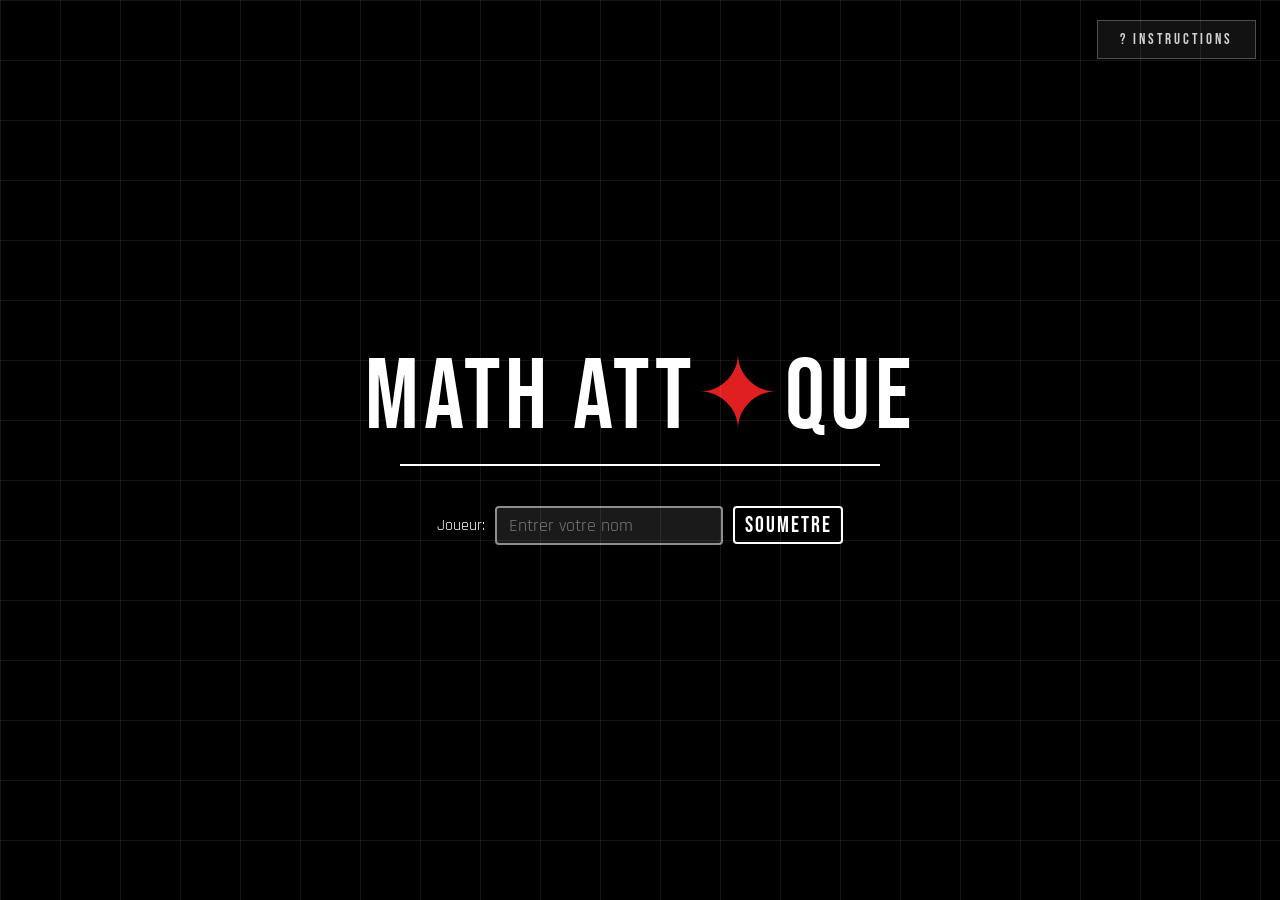
==== index.html @ d56192a2 "Update index.html" ====
<!DOCTYPE html>
<html lang="fr">
<head>
    <meta charset="UTF-8">
    <title>Math Attaque</title>
    <link rel="stylesheet" href="style.css">
</head>
<body>
    <div class="screen" id="introScreen">
        <div class="grid"></div>
        <video id="opening" muted playsinline preload="auto" src="medias/Opening_Scene.mp4"></video>
        <video id="loading" muted playsinline preload="auto" hidden src="medias/Loading_screen.mp4"></video>
    </div>
    <script src="intro.js"></script>
</body>
</html>
---- style.css ----
@import url('https://fonts.googleapis.com/css2?family=Bebas+Neue&family=Rajdhani:wght@400;600;700&display=swap');

body { 
    width: 100%; 
    height: 100vh;     
    background: #000;  
    color: #fff; 
    font-family: 'Rajdhani', sans-serif; 
    overflow: hidden;    
    margin: 0;           
    padding: 0;
}

/* https://developer.mozilla.org/fr/docs/Web/HTML/Element/canvas */
#myCanvas { 
    display: block;
}
/* https://developer.mozilla.org/fr/docs/Web/CSS/gradient/linear-gradient */
.home-overlay { 
    position: absolute; 
    inset: 0; 
    background: linear-gradient(to bottom, rgba(0,0,0,0.2) 0%, rgba(0,0,0,0.6) 50%, rgba(0,0,0,0.97) 100%); 
    z-index: 1;
} 

/* https://developer.mozilla.org/fr/docs/Web/CSS/CSS_flexible_box_layout */
.home-content { 
    position: relative; 
    z-index: 5; 
    height: 100vh; 
    display: flex;      
    flex-direction: column; 
    align-items: center; 
    justify-content: center;
} 
/* https://developer.mozilla.org/fr/docs/Web/CSS/clamp */
.logo { 
    font: 500 clamp(52px, 9vw, 100px) 'Bebas Neue', sans-serif; 
    letter-spacing: 5px; 
    margin-bottom: 6px; 
} 

.logo .star { 
    color: #e02020; 
} 
/* https://stackoverflow.com/questions/4151743/how-can-i-change-the-thickness-of-my-hr-tag */
.logo-underline { 
    width: min(480px, 72vw); 
    height: 2px; 
    background: #ffffff; 
    margin-bottom: 40px; 
}
/* https://www.youtube.com/watch?v=RFGiYHPKWgg */
.username-row {
    display: flex;
    align-items: center;
    gap: 10px;
    position: relative;
    z-index: 20; 
    pointer-events: all;
}
/* https://developer.mozilla.org/fr/docs/Web/CSS/pointer-events */
#username-input {
    background: rgba(255,255,255,0.1);
    border: 2px solid rgba(255,255,255,0.5) !important; 
    outline: none !important;
    border-radius: 4px;
    color: #fff;
    font-family: 'Rajdhani', sans-serif;
    font-size: 18px;
    padding: 6px 12px;
    width: 200px;
    pointer-events: all;
    position: relative;
    z-index: 20;
}

#username-input::placeholder { 
    color: rgba(255,255,255,0.4);
}

.gradient {
    padding:1px;
    background: #dfdfdf;
    position: relative;
    border-radius: 100px; 
    width: 100px;
    height:30px;
    border: none;
    display: flex;
    align-items: center;
    justify-content: center;
    transition: all 1s ease-in-out;
    
}
.gradient::after {
    content: '';
    position: absolute;
    padding: 5px;
    width: 100%;
    height: 100%;
    border-radius: 100px;
    padding:5px;
    background: linear-gradient(to bottom right, red 0% 35%, black 100%);
    z-index: -1;
}
.gradient:hover {
    color: white;
    z-index: 0;
}

/* https://developer.mozilla.org/fr/docs/Web/CSS/text-decoration */
a {
    text-decoration: none;
    color: black;
}

.levelSel {
    padding:1px;
    background: #dfdfdf;
    position: relative;
    border-radius: 150px; 
    width: 250px;
    height:70px;
    border: none;
    display: flex;
    align-items: center;
    justify-content: center;
    transition: all 1s ease-in-out;
    
}
.levelSel::after {
    content: '';
    position: absolute;
    padding: 5px;
    width: 100%;
    height: 100%;
    border-radius: 100px;
    padding:5px;
    background: linear-gradient(to bottom right, red 0% 35%, black 100%);
    z-index: -1;
}
.levelSel:hover {
    color: white;
    z-index: 0;
}
/* https://developer.mozilla.org/fr/docs/Web/CSS/text-decoration */
a {
    text-decoration: none;
    color: black;
}

.levelSel a {
    font-family: 'Bebas Neue', sans-serif;
    font-size: 20px;
    letter-spacing: 3px;
    color: #000;
}

.levelSel a {
    font-family: 'Bebas Neue', sans-serif;
    font-size: 20px;
    letter-spacing: 3px;
    color: #000;
}
/* https://developer.mozilla.org/fr/docs/Web/CSS/position */
.screen { 
    position: fixed; 
    inset: 0; 
    display: flex; 
    justify-content: center; 
    align-items: center; 
    z-index: 10;
} 
/* https://developer.mozilla.org/fr/docs/Web/CSS/pointer-events */
.grid { 
    position: absolute;
    pointer-events: none;
    inset: 0; 
    background-image: 
        linear-gradient(rgba(255,255,255,0.08) 1px, transparent 1px), 
        linear-gradient(90deg, rgba(255,255,255,0.08) 1px, transparent 1px); 
    background-size: 60px 60px; 
    z-index: 11;
} 
video {
    width: min(700px, 90vw);
    z-index: 1;
}

#usernameDisplay {
    position: fixed;
    top: 16px;
    left: 24px;
    z-index: 10;
    margin: 0;
    color: #fff;
    font-family: 'Rajdhani', sans-serif;
    font-size: 22px;
}

#ui-panel {
    position: fixed;
    bottom: 0;
    left: 0;
    width: 100%;
    z-index: 10;
    text-align: center;
    padding: 12px 0 20px;
    background: linear-gradient(to top, rgba(0,0,0,0.9) 0%, rgba(0,0,0,0) 100%);
    pointer-events: none; 
}
#ui-panel * {
    pointer-events: auto;
}

#ui-panel h1 {
    margin: 0 0 10px;
    font-size: 22px;
    color: #fff;
    font-family: 'Rajdhani', sans-serif;
    letter-spacing: 2px;
}

.equation-row {
    display: flex;
    align-items: center;
    justify-content: center;
    gap: 8px;
    font-size: 26px;
    color: #fff;
    font-family: 'Rajdhani', sans-serif;
}
.abc {
    background-color: #1a1a1a;
    color: #fff;
    border: 2px solid #e02020 !important; 
    outline: none !important;
    border-radius: 4px;
    height: 38px;
    width: 120px;
    font-size: 22px;
    text-align: center;
    padding: 0 8px;
}

textarea {
    border: none;
    outline: none;
}

.tir {
    background-color: #000;
    color: #fff;
    border: 2px solid #fff;
    border-radius: 4px;
    height: 38px;
    width: 110px;
    font-size: 22px;
    cursor: pointer;
    font-family: 'Bebas Neue', sans-serif;
    letter-spacing: 2px;
    
}
#tirs-restants {
    position: fixed;
    top: 75px;
    left: 24px;
    z-index: 999999;
    margin: 0;
    color: #fff;
    font-family: 'Rajdhani', sans-serif;
    font-size: 22px;

}
#level {
    position: fixed;
    top: 50px;
    left: 24px;
    z-index: 999999;
    margin: 0;
    color: #fff;
    font-family: 'Rajdhani', sans-serif;
    font-size: 22px;
}
#divAffiche {
    margin-top: 8px;
    font-size: 24px;
    font-family: 'Bebas Neue', sans-serif;
    letter-spacing: 3px;
    color: #fff;
    min-height: 30px;
}
.screenShake {
    animation: shake 0.2s;
    animation-iteration-count: 1;
}

@keyframes shake {

    0% {
        transform: translate(1px, 1px) rotate(0deg);
    }

    10% {
        transform: translate(-1px, -2px) rotate(-1deg);
    }

    20% {
        transform: translate(-3px, 0px) rotate(1deg);
    }

    30% {
        transform: translate(3px, 2px) rotate(0deg);
    }

    40% {
        transform: translate(1px, -1px) rotate(1deg);
    }

    50% {
        transform: translate(-1px, 2px) rotate(-1deg);
    }

    60% {
        transform: translate(-3px, 1px) rotate(0deg);
    }

    70% {
        transform: translate(3px, 1px) rotate(-1deg);
    }

    80% {
        transform: translate(-1px, -1px) rotate(1deg);
    }

    90% {
        transform: translate(1px, 2px) rotate(0deg);
    }

    100% {
        transform: translate(1px, -2px) rotate(-1deg);
    }
}
/* https://developer.mozilla.org/fr/docs/Web/CSS/position */
#instructions-btn {
position: fixed;
top: 20px;
right: 24px;
z-index: 100;
font-family: 'Bebas Neue', sans-serif;
font-size: 15px;
letter-spacing: 3px;
color: rgba(255,255,255,0.8);
background: rgba(255,255,255,0.07);
border: 1px solid rgba(255,255,255,0.25);
padding: 9px 22px;
text-decoration: none;
}
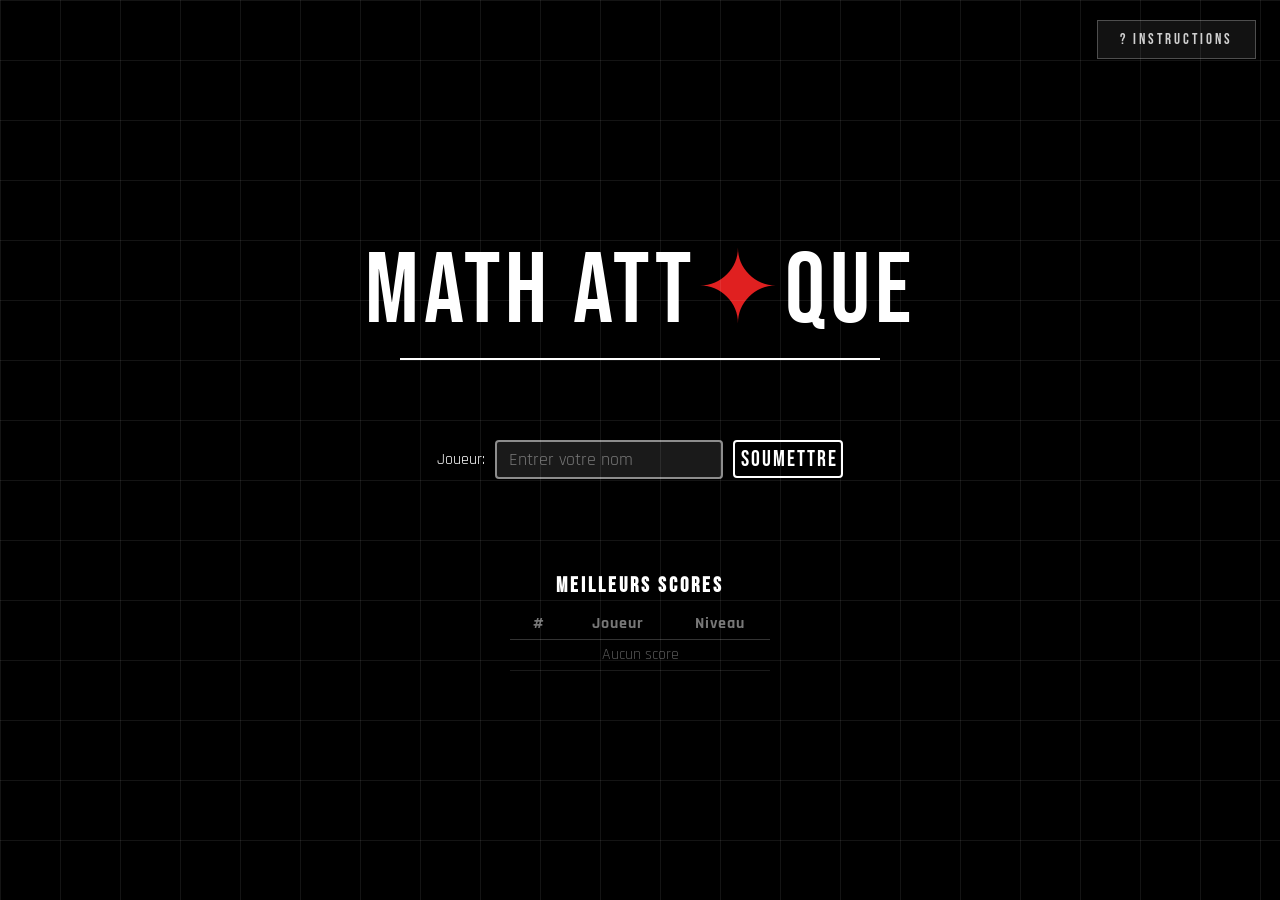
==== commit d01451bb: "Update index.html" ====
--- a/index.html
+++ b/index.html
@@ -2,15 +2,20 @@
 <html lang="fr">
 <head>
     <meta charset="UTF-8">
+    <link rel="icon" type="mathAttack/png" href="medias/mathAttack.png">
     <title>Math Attaque</title>
     <link rel="stylesheet" href="style.css">
 </head>
 <body>
+    <!-- Écran d'intro : affiche opening.mp4 puis loading.mp4 avant de rediriger -->
     <div class="screen" id="introScreen">
         <div class="grid"></div>
+        <!-- Vidéo d'ouverture — visible en premier -->
         <video id="opening" muted playsinline preload="auto" src="medias/Opening_Scene.mp4"></video>
+        <!-- Écran de chargement — caché jusqu'à ce que opening se termine -->
         <video id="loading" muted playsinline preload="auto" hidden src="medias/Loading_screen.mp4"></video>
     </div>
+    <!-- intro.js gère l'enchaînement des vidéos et la redirection -->
     <script src="intro.js"></script>
 </body>
 </html>
--- a/style.css
+++ b/style.css
@@ -1,6 +1,7 @@
-
+/* Polices Google Fonts Bebas Neue pour les titres, Rajdhani pour le texte */
 @import url('https://fonts.googleapis.com/css2?family=Bebas+Neue&family=Rajdhani:wght@400;600;700&display=swap');
 
+/* Style de base du corps de page */
 body { 
     width: 100%; 
     height: 100vh;     
@@ -12,10 +13,13 @@
     padding: 0;
 }
 
+/* Canvas du jeu  plein ecran, gere par JS */
 /* https://developer.mozilla.org/fr/docs/Web/HTML/Element/canvas */
 #myCanvas { 
     display: block;
 }
+
+/* Degrade sombre par-dessus le fond de la homepage */
 /* https://developer.mozilla.org/fr/docs/Web/CSS/gradient/linear-gradient */
 .home-overlay { 
     position: absolute; 
@@ -24,6 +28,7 @@
     z-index: 1;
 } 
 
+/* Conteneur principal de la homepage  centre tout verticalement */
 /* https://developer.mozilla.org/fr/docs/Web/CSS/CSS_flexible_box_layout */
 .home-content { 
     position: relative; 
@@ -34,6 +39,8 @@
     align-items: center; 
     justify-content: center;
 } 
+
+/* Logo principal  taille fluide selon la largeur de la fenetre */
 /* https://developer.mozilla.org/fr/docs/Web/CSS/clamp */
 .logo { 
     font: 500 clamp(52px, 9vw, 100px) 'Bebas Neue', sans-serif; 
@@ -41,9 +48,12 @@
     margin-bottom: 6px; 
 } 
 
+/* Etoile rouge dans le logo */
 .logo .star { 
     color: #e02020; 
 } 
+
+/* Ligne blanche sous le logo */
 /* https://stackoverflow.com/questions/4151743/how-can-i-change-the-thickness-of-my-hr-tag */
 .logo-underline { 
     width: min(480px, 72vw); 
@@ -51,6 +61,8 @@
     background: #ffffff; 
     margin-bottom: 40px; 
 }
+
+/* Ligne horizontale contenant le champ nom + bouton */
 /* https://www.youtube.com/watch?v=RFGiYHPKWgg */
 .username-row {
     display: flex;
@@ -60,6 +72,8 @@
     z-index: 20; 
     pointer-events: all;
 }
+
+/* Champ de saisie du nom de joueur */
 /* https://developer.mozilla.org/fr/docs/Web/CSS/pointer-events */
 #username-input {
     background: rgba(255,255,255,0.1);
@@ -76,24 +90,27 @@
     z-index: 20;
 }
 
+/* Texte gris dans le champ vide */
 #username-input::placeholder { 
     color: rgba(255,255,255,0.4);
 }
 
+/* Bouton avec degrade rouge/noir et bordure arrondie */
 .gradient {
-    padding:1px;
+    padding: 1px;
     background: #dfdfdf;
     position: relative;
     border-radius: 100px; 
     width: 100px;
-    height:30px;
+    height: 30px;
     border: none;
     display: flex;
     align-items: center;
     justify-content: center;
     transition: all 1s ease-in-out;
-    
-}
+}
+
+/* Degrade rouge → noir en pseudo-element derriere le bouton */
 .gradient::after {
     content: '';
     position: absolute;
@@ -101,35 +118,39 @@
     width: 100%;
     height: 100%;
     border-radius: 100px;
-    padding:5px;
     background: linear-gradient(to bottom right, red 0% 35%, black 100%);
     z-index: -1;
 }
+
+/* Texte blanc au survol */
 .gradient:hover {
     color: white;
     z-index: 0;
 }
 
+/* Supprime le soulignement des liens */
 /* https://developer.mozilla.org/fr/docs/Web/CSS/text-decoration */
 a {
     text-decoration: none;
     color: black;
 }
 
+/* Bouton de selection de niveau  plus grand que .gradient */
 .levelSel {
-    padding:1px;
+    padding: 1px;
     background: #dfdfdf;
     position: relative;
     border-radius: 150px; 
     width: 250px;
-    height:70px;
+    height: 70px;
     border: none;
     display: flex;
     align-items: center;
     justify-content: center;
     transition: all 1s ease-in-out;
-    
-}
+}
+
+/* Meme degrade rouge → noir que .gradient */
 .levelSel::after {
     content: '';
     position: absolute;
@@ -137,20 +158,16 @@
     width: 100%;
     height: 100%;
     border-radius: 100px;
-    padding:5px;
     background: linear-gradient(to bottom right, red 0% 35%, black 100%);
     z-index: -1;
 }
+
 .levelSel:hover {
     color: white;
     z-index: 0;
 }
-/* https://developer.mozilla.org/fr/docs/Web/CSS/text-decoration */
-a {
-    text-decoration: none;
-    color: black;
-}
-
+
+/* Texte des boutons de niveau */
 .levelSel a {
     font-family: 'Bebas Neue', sans-serif;
     font-size: 20px;
@@ -158,12 +175,7 @@
     color: #000;
 }
 
-.levelSel a {
-    font-family: 'Bebas Neue', sans-serif;
-    font-size: 20px;
-    letter-spacing: 3px;
-    color: #000;
-}
+/* Conteneur plein ecran centre  utilise pour l'intro */
 /* https://developer.mozilla.org/fr/docs/Web/CSS/position */
 .screen { 
     position: fixed; 
@@ -173,6 +185,8 @@
     align-items: center; 
     z-index: 10;
 } 
+
+/* Grille decorative de fond  non cliquable */
 /* https://developer.mozilla.org/fr/docs/Web/CSS/pointer-events */
 .grid { 
     position: absolute;
@@ -184,11 +198,14 @@
     background-size: 60px 60px; 
     z-index: 11;
 } 
+
+/* Video d'intro */
 video {
     width: min(700px, 90vw);
     z-index: 1;
 }
 
+/* Nom du joueur fixe en haut a gauche pendant le jeu */
 #usernameDisplay {
     position: fixed;
     top: 16px;
@@ -200,6 +217,7 @@
     font-size: 22px;
 }
 
+/* Panneau d'entree fixe en bas de l'ecran pendant le jeu */
 #ui-panel {
     position: fixed;
     bottom: 0;
@@ -211,10 +229,13 @@
     background: linear-gradient(to top, rgba(0,0,0,0.9) 0%, rgba(0,0,0,0) 100%);
     pointer-events: none; 
 }
+
+/* Reactive les clics sur les elements a l'interieur du panneau */
 #ui-panel * {
     pointer-events: auto;
 }
 
+/* Titre du panneau */
 #ui-panel h1 {
     margin: 0 0 10px;
     font-size: 22px;
@@ -223,6 +244,7 @@
     letter-spacing: 2px;
 }
 
+/* Ligne contenant l'equation et les inputs */
 .equation-row {
     display: flex;
     align-items: center;
@@ -232,6 +254,8 @@
     color: #fff;
     font-family: 'Rajdhani', sans-serif;
 }
+
+/* Champs de saisie des variables a, b, c */
 .abc {
     background-color: #1a1a1a;
     color: #fff;
@@ -250,6 +274,7 @@
     outline: none;
 }
 
+/* Bouton TIRER */
 .tir {
     background-color: #000;
     color: #fff;
@@ -261,8 +286,9 @@
     cursor: pointer;
     font-family: 'Bebas Neue', sans-serif;
     letter-spacing: 2px;
-    
-}
+}
+
+/* Compteur de tirs restants fixe en haut a gauche */
 #tirs-restants {
     position: fixed;
     top: 75px;
@@ -272,8 +298,9 @@
     color: #fff;
     font-family: 'Rajdhani', sans-serif;
     font-size: 22px;
-
-}
+}
+
+/* Numero de niveau fixe en haut a gauche */
 #level {
     position: fixed;
     top: 50px;
@@ -284,6 +311,8 @@
     font-family: 'Rajdhani', sans-serif;
     font-size: 22px;
 }
+
+/* Zone d'affichage HIT / Miss / erreurs */
 #divAffiche {
     margin-top: 8px;
     font-size: 24px;
@@ -292,69 +321,80 @@
     color: #fff;
     min-height: 30px;
 }
+
+/* Classe ajoutee par JS pour declencher l'animation de tremblement */
 .screenShake {
     animation: shake 0.2s;
     animation-iteration-count: 1;
 }
 
+/* Animation de tremblement d'ecran au HIT */
 @keyframes shake {
-
-    0% {
-        transform: translate(1px, 1px) rotate(0deg);
-    }
-
-    10% {
-        transform: translate(-1px, -2px) rotate(-1deg);
-    }
-
-    20% {
-        transform: translate(-3px, 0px) rotate(1deg);
-    }
-
-    30% {
-        transform: translate(3px, 2px) rotate(0deg);
-    }
-
-    40% {
-        transform: translate(1px, -1px) rotate(1deg);
-    }
-
-    50% {
-        transform: translate(-1px, 2px) rotate(-1deg);
-    }
-
-    60% {
-        transform: translate(-3px, 1px) rotate(0deg);
-    }
-
-    70% {
-        transform: translate(3px, 1px) rotate(-1deg);
-    }
-
-    80% {
-        transform: translate(-1px, -1px) rotate(1deg);
-    }
-
-    90% {
-        transform: translate(1px, 2px) rotate(0deg);
-    }
-
-    100% {
-        transform: translate(1px, -2px) rotate(-1deg);
-    }
-}
+    0%   { transform: translate(1px, 1px)   rotate(0deg);  }
+    10%  { transform: translate(-1px, -2px) rotate(-1deg); }
+    20%  { transform: translate(-3px, 0px)  rotate(1deg);  }
+    30%  { transform: translate(3px, 2px)   rotate(0deg);  }
+    40%  { transform: translate(1px, -1px)  rotate(1deg);  }
+    50%  { transform: translate(-1px, 2px)  rotate(-1deg); }
+    60%  { transform: translate(-3px, 1px)  rotate(0deg);  }
+    70%  { transform: translate(3px, 1px)   rotate(-1deg); }
+    80%  { transform: translate(-1px, -1px) rotate(1deg);  }
+    90%  { transform: translate(1px, 2px)   rotate(0deg);  }
+    100% { transform: translate(1px, -2px)  rotate(-1deg); }
+}
+
+/* Bouton Instructions fixe en haut a droite */
 /* https://developer.mozilla.org/fr/docs/Web/CSS/position */
 #instructions-btn {
-position: fixed;
-top: 20px;
-right: 24px;
-z-index: 100;
-font-family: 'Bebas Neue', sans-serif;
-font-size: 15px;
-letter-spacing: 3px;
-color: rgba(255,255,255,0.8);
-background: rgba(255,255,255,0.07);
-border: 1px solid rgba(255,255,255,0.25);
-padding: 9px 22px;
-text-decoration: none;
-}
+    position: fixed;
+    top: 20px;
+    right: 24px;
+    z-index: 100;
+    font-family: 'Bebas Neue', sans-serif;
+    font-size: 15px;
+    letter-spacing: 3px;
+    color: rgba(255,255,255,0.8);
+    background: rgba(255,255,255,0.07);
+    border: 1px solid rgba(255,255,255,0.25);
+    padding: 9px 22px;
+    text-decoration: none;
+}
+
+/* Leaderboard  tableau des meilleurs scores */
+#leaderboard-section {
+    margin-top: 2rem;
+    text-align: center;
+}
+
+/* Titre du leaderboard */
+#leaderboard-section h3 {
+    font-family: 'Bebas Neue', sans-serif;
+    font-size: 1.3rem;
+    letter-spacing: 3px;
+    color: #ffffff;
+    margin-bottom: 0.6rem;
+}
+
+/* Tableau du leaderboard */
+#leaderboard-table {
+    border-collapse: collapse;
+    margin: 0 auto;
+    min-width: 260px;
+    font-family: 'Rajdhani', sans-serif;
+    font-size: 1rem;
+}
+
+/* En-tetes du tableau */
+#leaderboard-table th {
+    border-bottom: 1px solid #333;
+    padding: 0.3rem 1.2rem;
+    color: #777;
+    letter-spacing: 1px;
+}
+
+/* Cellules de donnees du tableau */
+#leaderboard-table td {
+    padding: 0.3rem 1.2rem;
+    border-bottom: 1px solid #1a1a1a;
+    color: #cccccc;
+}
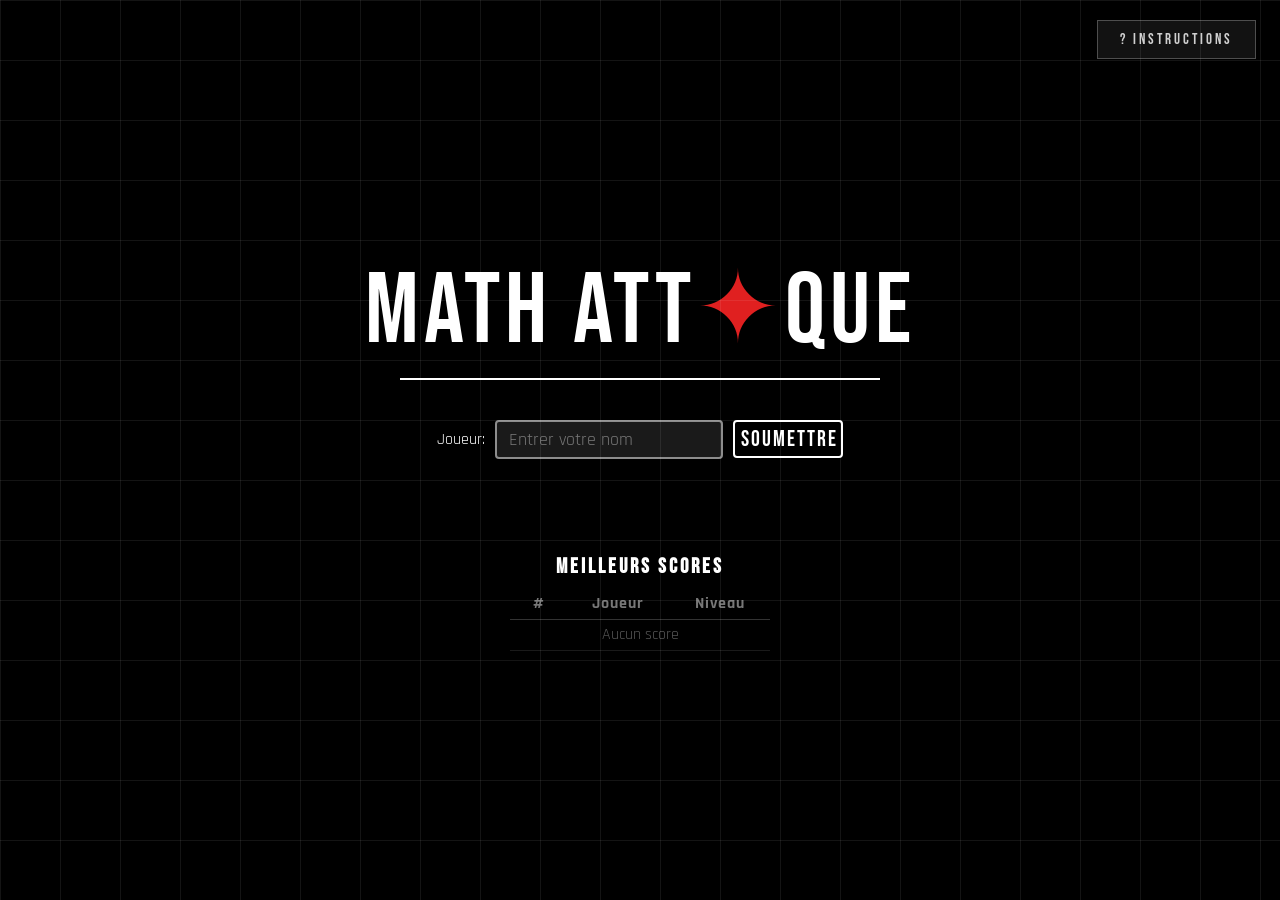
==== commit 9047cdb3: "Update index.html" ====
--- a/index.html
+++ b/index.html
@@ -7,15 +7,15 @@
     <link rel="stylesheet" href="style.css">
 </head>
 <body>
-    <!-- Écran d'intro : affiche opening.mp4 puis loading.mp4 avant de rediriger -->
+    <!--affiche opening.mp4 puis loading.mp4 -->
     <div class="screen" id="introScreen">
         <div class="grid"></div>
-        <!-- Vidéo d'ouverture — visible en premier -->
+        <!-- Vidéo d'ouverture -->
         <video id="opening" muted playsinline preload="auto" src="medias/Opening_Scene.mp4"></video>
-        <!-- Écran de chargement — caché jusqu'à ce que opening se termine -->
+        <!-- Écran de chargement-->
         <video id="loading" muted playsinline preload="auto" hidden src="medias/Loading_screen.mp4"></video>
     </div>
-    <!-- intro.js gère l'enchaînement des vidéos et la redirection -->
+    <!-- intro.js controle l'ordre des videos-->
     <script src="intro.js"></script>
 </body>
 </html>
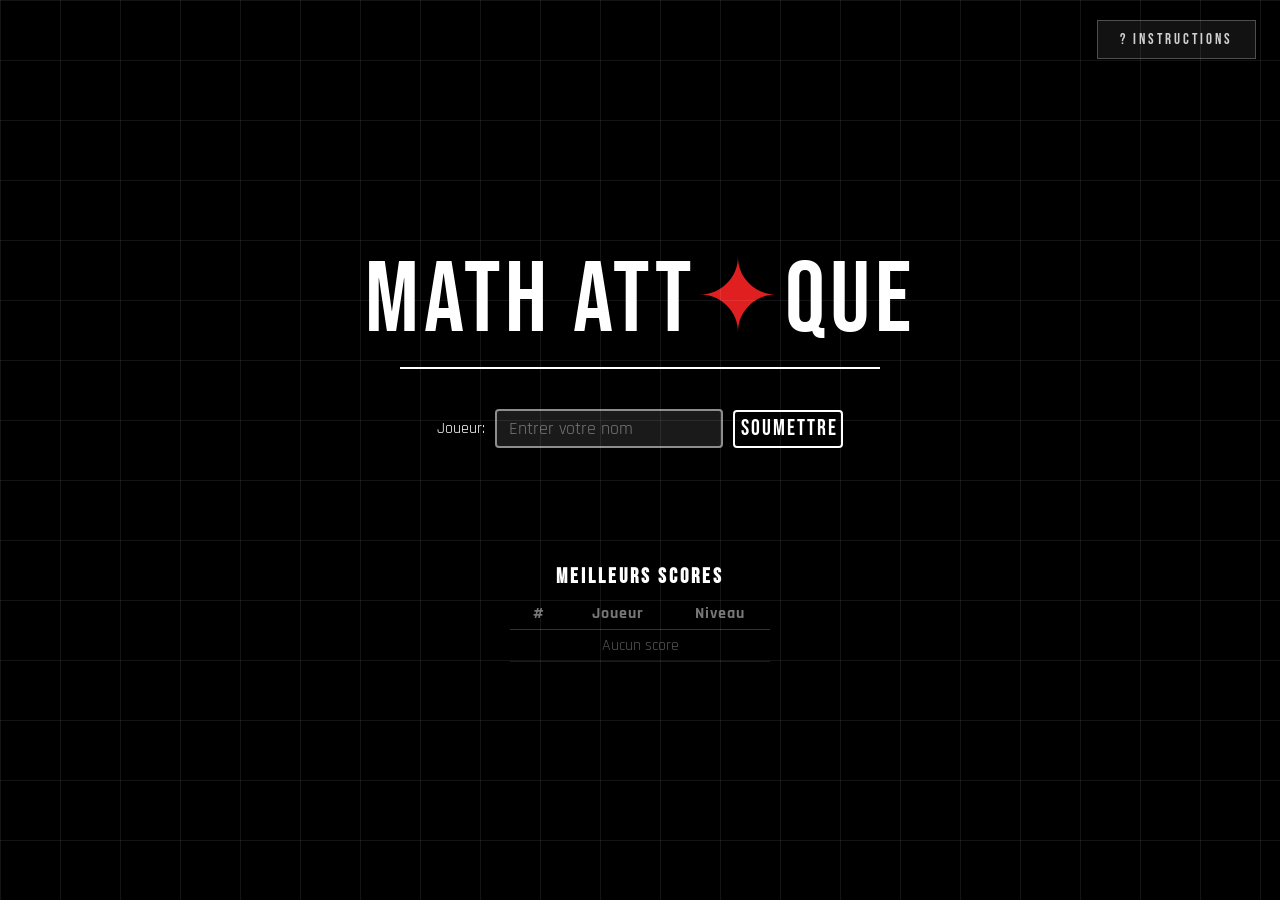
==== commit c758972d: "Add files via upload" ====
--- a/index.html
+++ b/index.html
@@ -1,21 +1,195 @@
-<!DOCTYPE html>
-<html lang="fr">
-<head>
-    <meta charset="UTF-8">
-    <link rel="icon" type="mathAttack/png" href="medias/mathAttack.png">
-    <title>Math Attaque</title>
-    <link rel="stylesheet" href="style.css">
-</head>
-<body>
-    <!--affiche opening.mp4 puis loading.mp4 -->
-    <div class="screen" id="introScreen">
-        <div class="grid"></div>
-        <!-- Vidéo d'ouverture -->
-        <video id="opening" muted playsinline preload="auto" src="medias/Opening_Scene.mp4"></video>
-        <!-- Écran de chargement-->
-        <video id="loading" muted playsinline preload="auto" hidden src="medias/Loading_screen.mp4"></video>
-    </div>
-    <!-- intro.js controle l'ordre des videos-->
-    <script src="intro.js"></script>
-</body>
-</html>
+<!DOCTYPE html>
+<html lang="fr">
+<head>
+  <meta charset="UTF-8">
+  <title>Math Attaque</title>
+  <link rel="icon" type="mathAttack/png" href="medias/mathAttack.png">
+  <!-- Feuille de style principale (fonts, logo, boutons, grille de fond...) -->
+  <link rel="stylesheet" href="style.css">
+  <link href="https://fonts.googleapis.com/css2?family=Bebas+Neue&family=Rajdhani:wght@400;600;700&display=swap" rel="stylesheet">
+  <!-- music.js gere la musique de fond -->
+  <script src="music.js"></script>
+</head>
+<body>
+<div class="grid"></div>
+
+<!-- ============================================================ -->
+<!-- ECRAN 1 : INTRO (video d'ouverture -> ecran de chargement)    -->
+<!-- ============================================================ -->
+<div class="screen" id="screen-intro">
+  <video id="opening" muted playsinline preload="auto" src="medias/Opening_Scene.mp4"></video>
+  <video id="loading" muted playsinline preload="auto" hidden src="medias/Loading_screen.mp4"></video>
+</div>
+
+<!-- ============================================================ -->
+<!-- ECRAN 2 : ACCUEIL (nom du joueur, choix du niveau, classement)-->
+<!-- ============================================================ -->
+<div class="screen" id="screen-home" hidden>
+  <div class="home-bg"></div>
+  <div class="home-overlay"></div>
+
+  <a id="instructions-btn" href="#" onclick="showScreen('instructions'); return false;">? Instructions</a>
+
+  <div class="home-content">
+    <div class="logo">Math&nbsp;Att<span class="star">✦</span>que</div>
+    <div class="logo-underline"></div>
+
+    <div class="username-row">
+      <label for="username-input">Joueur:</label>
+      <input id="username-input" type="text" placeholder="Entrer votre nom" maxlength="20">
+      <input type="button" id="btnNomSoum" onclick="nouveauNom()" value="SOUMETTRE" class="tir">
+    </div>
+    <br><br>
+
+    <div id="niveau" style="display:none;">
+      <br>
+      <div class="levelSel"><a href="#" onclick="startGame('generale'); return false;">Forme generale</a></div>
+      <br>
+      <div class="levelSel"><a href="#" onclick="startGame('canonique'); return false;">Forme Canonique</a></div>
+      <br>
+      <div class="levelSel"><a href="#" onclick="startGame('factorisee'); return false;">Forme factorisé</a></div>
+    </div>
+    <br>
+
+    <div id="leaderboard-section">
+      <h3>MEILLEURS SCORES</h3>
+      <table id="leaderboard-table">
+        <thead>
+          <tr><th>#</th><th>Joueur</th><th>Niveau</th></tr>
+        </thead>
+        <tbody id="leaderboard-body"></tbody>
+      </table>
+    </div>
+  </div>
+</div>
+
+<!-- ============================================================ -->
+<!-- ECRAN 3 : INSTRUCTIONS                                        -->
+<!-- ============================================================ -->
+<div class="screen" id="screen-instructions" hidden>
+  <div class="centre">
+    <div style="display:flex; justify-content:center; margin-bottom:2rem; padding-top:1rem;">
+      <a href="#" class="gradient" style="color:#000;" onclick="showScreen('home'); return false;"> ACCUEIL</a>
+    </div>
+
+    <div class="entete">
+      <div class="logo">MATH ATT<span class="star">✦</span>QUE</div>
+      <div class="sous-titre">mode d'emploi</div>
+    </div>
+
+    <div class="bloc-texte">
+      <h2>LE BUT DU JEU</h2>
+      <p>
+        Tu es le <span class="blanc">point cyan</span> a gauche.
+        L'ennemi est le <span class="rouge">point rouge</span> a droite.
+        Tu dois ecrire une formule pour lancer un projectile et le toucher.
+        Tu as <span class="blanc">5 tirs</span> par niveau.
+      </p>
+
+      <div class="separateur"></div>
+
+      <h2>LA FORMULE</h2>
+      <p>Entre deux nombres : <span class="blanc">a</span> et <span class="blanc">b</span>. Le jeu calcule la trajectoire avec :</p>
+      <div class="formule-boite">y = a x t² + b x t</div>
+      <p>
+        <span class="blanc">a</span> = courbure. Toujours negatif (ex: -0.2). Plus negatif = courbe plus courte.<br>
+        <span class="blanc">b</span> = pente de depart. Plus grand = projectile monte plus haut.
+      </p>
+      <div class="boite">
+        <span class="blanc">Point de depart :</span>
+        commence avec <span class="jaune">a = -0.2</span> et <span class="jaune">b = 1.5</span>, puis ajuste.
+      </div>
+
+      <div class="separateur"></div>
+
+      <h2>COMMENT CORRIGER</h2>
+      <table>
+        <thead>
+          <tr><th>Tu vois...</th><th>Tu fais...</th></tr>
+        </thead>
+        <tbody>
+          <tr><td>Projectile trop haut</td><td>Rends a plus negatif (-0.20 → -0.27)</td></tr>
+          <tr><td>Projectile trop bas</td><td>Rends a moins negatif (-0.30 → -0.20) ou augmente b</td></tr>
+          <tr><td>Trop court (tombe avant l'ennemi)</td><td>Rends a moins negatif (-0.25 → -0.15)</td></tr>
+          <tr><td>Trop long (depasse l'ennemi)</td><td>Rends a plus negatif (-0.15 → -0.25)</td></tr>
+          <tr><td>Ennemi beaucoup plus haut</td><td>b entre 1.8 et 2.2 / a entre -0.25 et -0.35</td></tr>
+        </tbody>
+      </table>
+
+      <div class="boite">
+        <span class="blanc">Conseil :</span>
+        change a ou b par petits pas (0.05 max).
+        La trainee blanche apres chaque tir te montre ou le projectile est passe.
+      </div>
+    </div>
+
+    <div class="pied">
+      <a href="#" class="levelSel" onclick="startGame('generale'); return false;">JOUER MAINTENANT</a>
+    </div>
+  </div>
+</div>
+
+<!-- ============================================================ -->
+<!-- ECRAN 4 : JEU (les 3 formes partagent le meme canvas/moteur)  -->
+<!-- ============================================================ -->
+<div class="screen" id="screen-game" hidden>
+  <canvas id="myCanvas"></canvas>
+
+  <h2 id="usernameDisplay"></h2><br><br>
+  <div class="gradient"><a href="#" onclick="showScreen('home'); return false;">Menu</a></div><br><br>
+
+  <p id="level">Niveau: 1</p>
+
+  <div id="ui-panel">
+    <h1>Entrer votre parabole</h1>
+
+    <!-- Forme generale : Y = aX² + bX + c -->
+    <div class="equation-row" id="equation-generale">
+      Y =
+      <input type="text" id="gen_a" placeholder="A" class="abc">
+      X² +
+      <input type="text" id="gen_b" placeholder="B" class="abc">
+      X +
+      <input type="text" id="gen_c" placeholder="C" class="abc">
+      <input type="button" onclick="lancer()" value="TIRER" class="tir">
+    </div>
+
+    <!-- Forme canonique : Y = a(X - h)² + k -->
+    <div class="equation-row" id="equation-canonique" hidden>
+      Y =
+      <input type="text" id="can_a" placeholder="a" class="abc">
+      (X -
+      <input type="text" id="can_h" placeholder="h" class="abc">
+      )² +
+      <input type="text" id="can_k" placeholder="k" class="abc">
+      <input type="button" onclick="lancer()" value="TIRER" class="tir">
+    </div>
+
+    <!-- Forme factorisee : Y = a(X - x1)(X - x2) -->
+    <div class="equation-row" id="equation-factorisee" hidden>
+      Y =
+      <input type="text" id="fac_a" placeholder="a" class="abc">
+      (X -
+      <input type="text" id="fac_x1" placeholder="x1" class="abc">
+      ) (X -
+      <input type="text" id="fac_x2" placeholder="x2" class="abc">
+      )
+      <input type="button" onclick="lancer()" value="TIRER" class="tir">
+    </div>
+
+    <div id="divAffiche"></div>
+  </div>
+
+  <audio autoplay loop muted id="bg-music">
+    <source src="medias/background.mp4" type="audio/mp4">
+    Your browser does not support the audio element.
+  </audio>
+  <audio id="explosion"><source src="explosion.mp3" type="audio/mpeg"></audio>
+  <audio id="tir"><source src="tir.mp3" type="audio/mpeg"></audio>
+
+  <p id="tirs-restants">Tirs : 5 / 5</p>
+</div>
+
+<script src="app.js"></script>
+</body>
+</html>
--- a/style.css
+++ b/style.css
@@ -13,13 +13,12 @@
     padding: 0;
 }
 
-/* Canvas du jeu  plein ecran, gere par JS */
+/* Canvas du jeu  plein ecran*/
 /* https://developer.mozilla.org/fr/docs/Web/HTML/Element/canvas */
 #myCanvas { 
     display: block;
 }
 
-/* Degrade sombre par-dessus le fond de la homepage */
 /* https://developer.mozilla.org/fr/docs/Web/CSS/gradient/linear-gradient */
 .home-overlay { 
     position: absolute; 
@@ -28,7 +27,7 @@
     z-index: 1;
 } 
 
-/* Conteneur principal de la homepage  centre tout verticalement */
+/* Conteneur principal de la homepage */
 /* https://developer.mozilla.org/fr/docs/Web/CSS/CSS_flexible_box_layout */
 .home-content { 
     position: relative; 
@@ -40,7 +39,7 @@
     justify-content: center;
 } 
 
-/* Logo principal  taille fluide selon la largeur de la fenetre */
+/* Logo*/
 /* https://developer.mozilla.org/fr/docs/Web/CSS/clamp */
 .logo { 
     font: 500 clamp(52px, 9vw, 100px) 'Bebas Neue', sans-serif; 
@@ -62,7 +61,7 @@
     margin-bottom: 40px; 
 }
 
-/* Ligne horizontale contenant le champ nom + bouton */
+/* Ligne horizontale nom + bouton */
 /* https://www.youtube.com/watch?v=RFGiYHPKWgg */
 .username-row {
     display: flex;
@@ -73,7 +72,7 @@
     pointer-events: all;
 }
 
-/* Champ de saisie du nom de joueur */
+/* Champ de username*/
 /* https://developer.mozilla.org/fr/docs/Web/CSS/pointer-events */
 #username-input {
     background: rgba(255,255,255,0.1);
@@ -95,11 +94,13 @@
     color: rgba(255,255,255,0.4);
 }
 
-/* Bouton avec degrade rouge/noir et bordure arrondie */
+/* Bouton avec rouge/noir et bordure arrondie */
 .gradient {
     padding: 1px;
     background: #dfdfdf;
     position: relative;
+    float: right;
+    text-align: right;
     border-radius: 100px; 
     width: 100px;
     height: 30px;
@@ -108,9 +109,10 @@
     align-items: center;
     justify-content: center;
     transition: all 1s ease-in-out;
-}
-
-/* Degrade rouge → noir en pseudo-element derriere le bouton */
+
+}
+
+/*  noir en pseudo-element derriere le bouton */
 .gradient::after {
     content: '';
     position: absolute;
@@ -150,7 +152,7 @@
     transition: all 1s ease-in-out;
 }
 
-/* Meme degrade rouge → noir que .gradient */
+/* Meme que .gradient */
 .levelSel::after {
     content: '';
     position: absolute;
@@ -167,7 +169,7 @@
     z-index: 0;
 }
 
-/* Texte des boutons de niveau */
+/* Texte des boutonsde niveau */
 .levelSel a {
     font-family: 'Bebas Neue', sans-serif;
     font-size: 20px;
@@ -175,7 +177,7 @@
     color: #000;
 }
 
-/* Conteneur plein ecran centre  utilise pour l'intro */
+/* Conteneur plein ecran centre */
 /* https://developer.mozilla.org/fr/docs/Web/CSS/position */
 .screen { 
     position: fixed; 
@@ -186,7 +188,7 @@
     z-index: 10;
 } 
 
-/* Grille decorative de fond  non cliquable */
+/* Grille decorative de fond*/
 /* https://developer.mozilla.org/fr/docs/Web/CSS/pointer-events */
 .grid { 
     position: absolute;
@@ -205,7 +207,7 @@
     z-index: 1;
 }
 
-/* Nom du joueur fixe en haut a gauche pendant le jeu */
+/* Nom du joueur */
 #usernameDisplay {
     position: fixed;
     top: 16px;
@@ -217,7 +219,7 @@
     font-size: 22px;
 }
 
-/* Panneau d'entree fixe en bas de l'ecran pendant le jeu */
+/* Panneau d'entree */
 #ui-panel {
     position: fixed;
     bottom: 0;
@@ -230,7 +232,7 @@
     pointer-events: none; 
 }
 
-/* Reactive les clics sur les elements a l'interieur du panneau */
+/* Reactive les clics dans  du panneau */
 #ui-panel * {
     pointer-events: auto;
 }
@@ -244,7 +246,7 @@
     letter-spacing: 2px;
 }
 
-/* Ligne contenant l'equation et les inputs */
+/* Ligne contenant l'equation */
 .equation-row {
     display: flex;
     align-items: center;
@@ -255,7 +257,7 @@
     font-family: 'Rajdhani', sans-serif;
 }
 
-/* Champs de saisie des variables a, b, c */
+/* Champs de saisie des variables a et b, c */
 .abc {
     background-color: #1a1a1a;
     color: #fff;
@@ -288,7 +290,7 @@
     letter-spacing: 2px;
 }
 
-/* Compteur de tirs restants fixe en haut a gauche */
+/* Compteur de tirs restants */
 #tirs-restants {
     position: fixed;
     top: 75px;
@@ -300,19 +302,19 @@
     font-size: 22px;
 }
 
-/* Numero de niveau fixe en haut a gauche */
+/* Numero de niveau */
 #level {
     position: fixed;
     top: 50px;
     left: 24px;
-    z-index: 999999;
+    z-index: 1;
     margin: 0;
     color: #fff;
     font-family: 'Rajdhani', sans-serif;
     font-size: 22px;
 }
 
-/* Zone d'affichage HIT / Miss / erreurs */
+/* HIT / Miss / erreurs */
 #divAffiche {
     margin-top: 8px;
     font-size: 24px;
@@ -328,12 +330,21 @@
     animation-iteration-count: 1;
 }
 
-/* Animation de tremblement d'ecran au HIT */
+/* Animation de tremblement  */
 @keyframes shake {
-    0%   { transform: translate(1px, 1px)   rotate(0deg);  }
-    10%  { transform: translate(-1px, -2px) rotate(-1deg); }
-    20%  { transform: translate(-3px, 0px)  rotate(1deg);  }
-    30%  { transform: translate(3px, 2px)   rotate(0deg);  }
+    0%   { 
+        transform: translate(1px, 1px)   rotate(0deg); 
+    
+    }
+    10%  {
+        transform: translate(-1px, -2px) rotate(-1deg); 
+    }
+    20%  { 
+        transform: translate(-3px, 0px)  rotate(1deg); 
+    }
+    30%  {
+        transform: translate(3px, 2px)   rotate(0deg);  
+    }
     40%  { transform: translate(1px, -1px)  rotate(1deg);  }
     50%  { transform: translate(-1px, 2px)  rotate(-1deg); }
     60%  { transform: translate(-3px, 1px)  rotate(0deg);  }
@@ -343,7 +354,7 @@
     100% { transform: translate(1px, -2px)  rotate(-1deg); }
 }
 
-/* Bouton Instructions fixe en haut a droite */
+/* Bouton Instructions */
 /* https://developer.mozilla.org/fr/docs/Web/CSS/position */
 #instructions-btn {
     position: fixed;
@@ -398,3 +409,114 @@
     border-bottom: 1px solid #1a1a1a;
     color: #cccccc;
 }
+
+/* ============================================================ */
+/* Styles de l'ecran instructions (anciennement Instruction.css) */
+/* ============================================================ */
+
+/* .screen est position:fixed/inset:0 (voir plus haut) — on l'autorise
+   a defiler pour ce contenu texte plus long que l'ecran */
+#screen-instructions {
+    overflow: auto;
+    display: block;
+    padding: 2rem 1rem;
+}
+
+#screen-instructions .centre {
+    max-width: 780px;
+    margin: 0 auto;
+}
+
+#screen-instructions .entete {
+    text-align: center;
+    margin-bottom: 2rem;
+}
+
+#screen-instructions .sous-titre {
+    font-size: 0.8rem;
+    letter-spacing: 3px;
+    color: #777777;
+    text-transform: uppercase;
+}
+
+#screen-instructions .separateur {
+    height: 1px;
+    background: #2a2a2a;
+    margin: 1.5rem 0;
+}
+
+#screen-instructions .bloc-texte {
+    padding: 1.5rem 0;
+}
+
+#screen-instructions .bloc-texte h2 {
+    font-family: 'Bebas Neue', sans-serif;
+    font-size: 1.5rem;
+    color: #ffffff;
+    margin: 1.5rem 0 0.4rem 0;
+}
+
+#screen-instructions .bloc-texte h2:first-of-type {
+    margin-top: 0;
+}
+
+#screen-instructions .bloc-texte p {
+    margin-bottom: 0.6rem;
+    color: #cccccc;
+}
+
+#screen-instructions .rouge { color: #e02020; font-weight: bold; }
+#screen-instructions .blanc { color: #ffffff; font-weight: bold; }
+#screen-instructions .jaune { color: #ffe44d; font-weight: bold; }
+
+#screen-instructions .formule-boite {
+    background: #0d0d0d;
+    border: 1px solid #333333;
+    padding: 0.8rem 1rem;
+    text-align: center;
+    margin: 0.8rem 0;
+    font-family: monospace;
+    font-size: 1.2rem;
+    color: #00cccc;
+}
+
+#screen-instructions .boite {
+    border-left: 3px solid #555555;
+    padding: 0.6rem 1rem;
+    margin: 0.8rem 0;
+    font-size: 0.95rem;
+    color: #cccccc;
+}
+
+#screen-instructions table {
+    width: 100%;
+    border-collapse: collapse;
+    margin: 0.8rem 0;
+    font-size: 0.95rem;
+}
+
+#screen-instructions th {
+    text-align: left;
+    padding: 0.4rem 0.5rem;
+    border-bottom: 1px solid #333333;
+    color: #999999;
+}
+
+#screen-instructions td {
+    padding: 0.5rem 0.5rem;
+    border-bottom: 1px solid #222222;
+    vertical-align: top;
+    color: #cccccc;
+}
+
+#screen-instructions .pied {
+    text-align: center;
+    margin-top: 2rem;
+    margin-bottom: 2rem;
+}
+
+/* [hidden] est natif dans les navigateurs modernes, mais on le renforce
+   au cas ou une autre regle plus specifique (ex: .screen) le contredirait */
+[hidden] {
+    display: none !important;
+}
